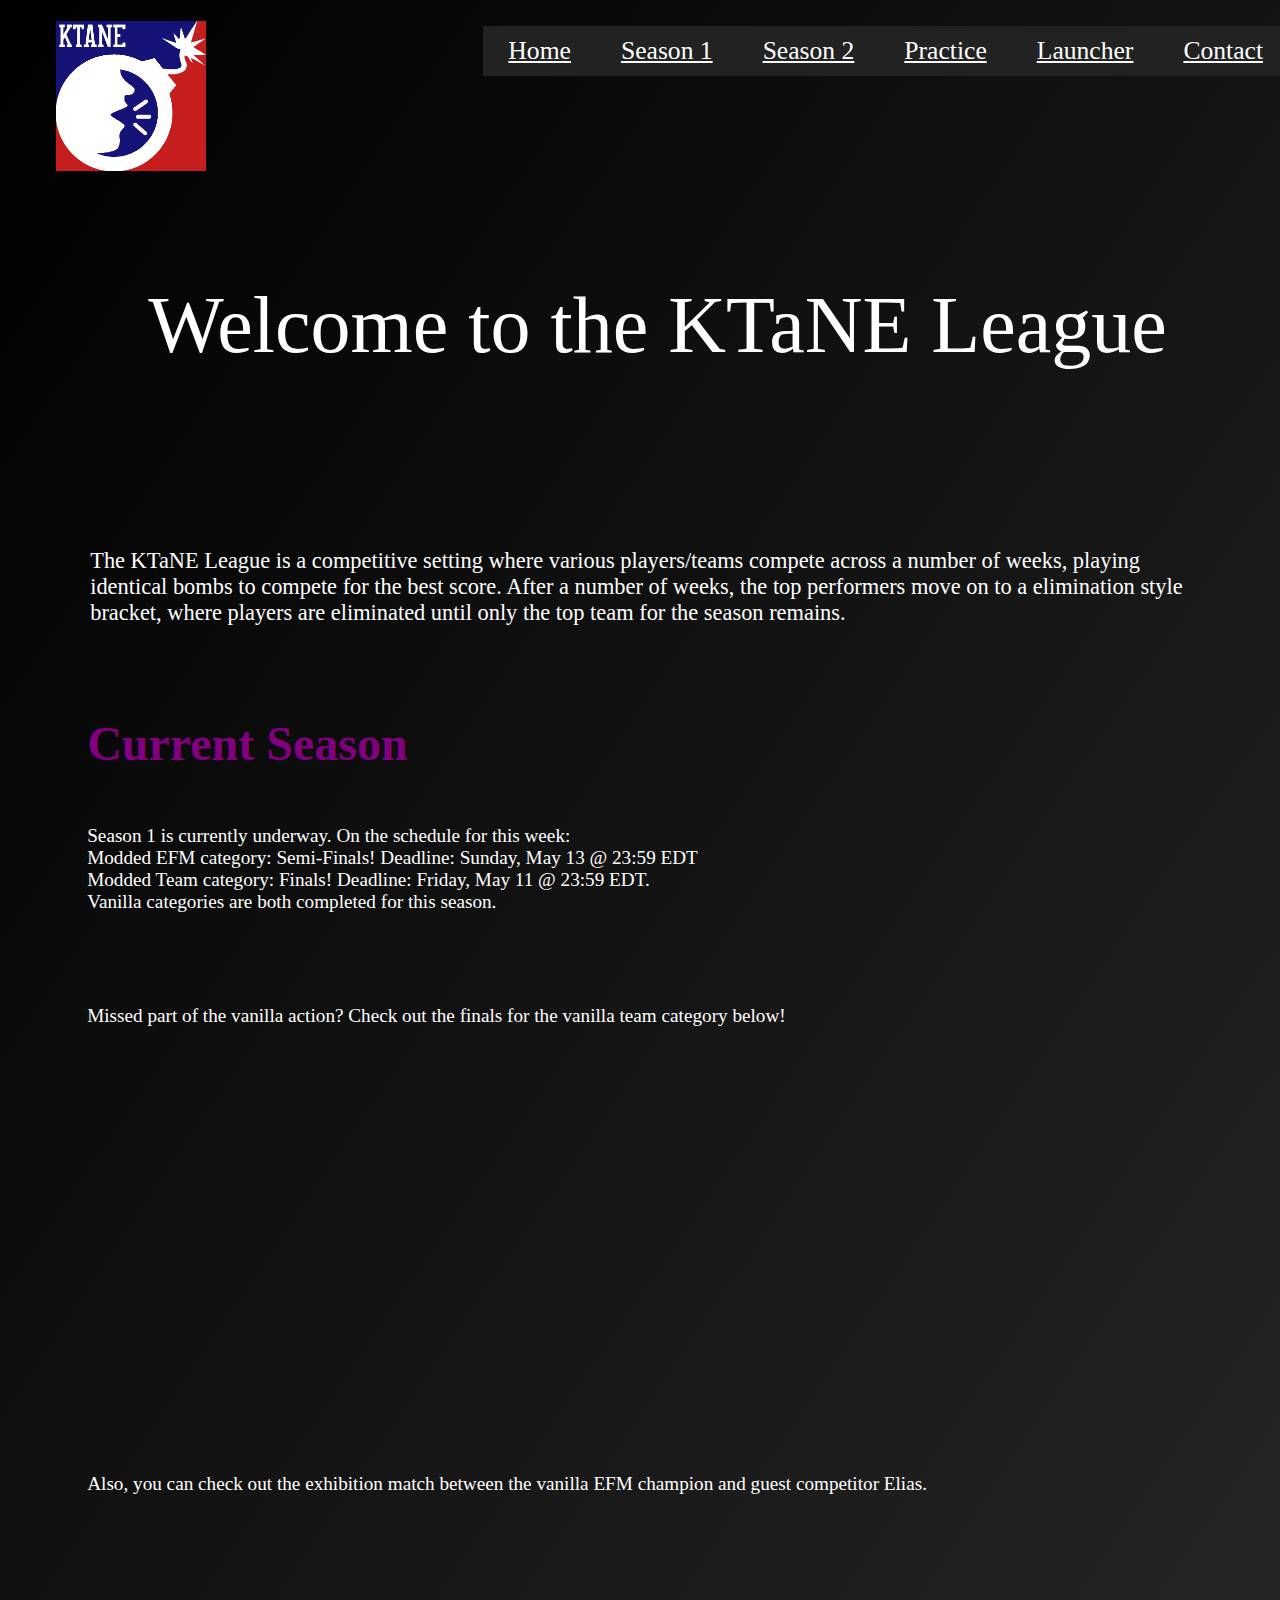
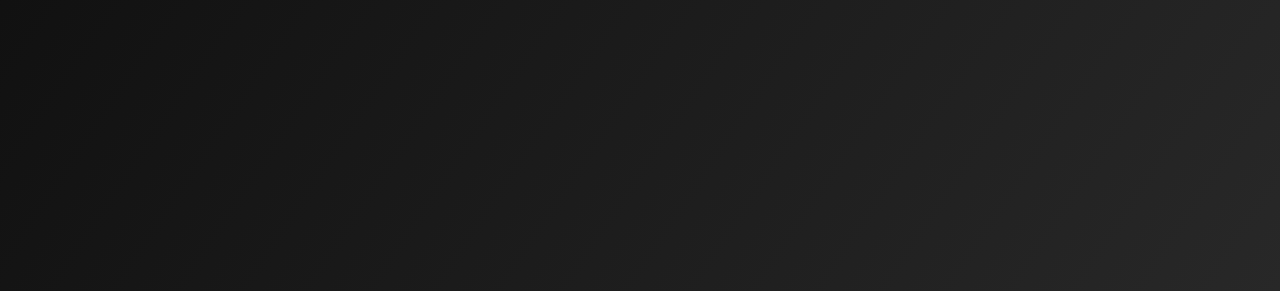
==== index.html @ 4f4e0472 "End of Week 3 updates" ====
<!DOCTYPE HTML>
<html>
	<head>
		<title>The KTaNE League</title>
		<link rel="stylesheet" href="css/style.css">
	</head>
	
	<body>
		<header>
		
			<div class="title clearfix">
				<img class="logo" src="images/logo.png" alt="Logo for the KTaNE League">
				<p class="header_text">Welcome to the KTaNE League</p>
			</div>
			<div class="nav_bar_row clearfix">
				<ul class="nav_bar">
					<li><a href="index.html">Home</a></li>
					<li><a href="#">Season 1</a></li>
					<li><a href="#">Season 2</a></li>
					<li><a href="#">Practice</a></li>
					<li><a href="#">Launcher</a></li>
					<li><a href="#">Contact</a></li>

					
				</ul>
			</div>
				
		</header>
		
	
		
		<div class="content_area">
		<br>
			<p class="main_description">
				The KTaNE League is a competitive setting where various players/teams compete across a number of weeks, playing identical bombs to compete for the best score.  After a number of weeks, the top performers move on to a elimination style bracket, where players are eliminated until only the top team for the season remains.
			</p>
		</div>
		
		<div id="current_season" class="content_area">
			<h1>Current Season</h1>
		    <p class="basic_text"> 
                <br>Season 1 is currently underway.  On the schedule for this week:
                <br>Modded EFM category:  Semi-Finals!  Deadline: Sunday, May 13 @ 23:59 EDT
                <br>Modded Team category:  Finals!  Deadline: Friday, May 11 @ 23:59 EDT.
                <br>Vanilla categories are both completed for this season.
                <br>
			</p>
		</div>
		<div class="content_area column">
			<p class="basic_text">	
                <br>Missed part of the vanilla action?  Check out the finals for the vanilla team category below!
                <br><div width="100%"><br><iframe width="560" height="315" src="https://www.youtube.com/embed/-ssf8RWIZsE" frameborder="0" allow="autoplay; encrypted-media" allowfullscreen></iframe></div>
            </p>
		</div>
		<div class="content_area column">
		    <p class="basic_text">
                <br>Also, you can check out the exhibition match between the vanilla EFM champion and guest competitor Elias.
                <br><div width="100%"><br><iframe width="560" height="315" src="https://www.youtube.com/embed/R4anxIkqo30" frameborder="0" allow="autoplay; encrypted-media" allowfullscreen></iframe></div>
		    </p>
		</div> <!--End of current_season-->
		
	</body>
	
</html>
---- css/style.css ----
/* Frequently Used */

* {
	box-sizing: border-box;
}

body {
	background: linear-gradient(to bottom right, rgb(0,0,0), rgb(40,40,40));
}

h1 {
	font-size: 3rem;
	color: purple;
}

/* Style for classes. */
.main_description {
	color: white;
	font-size: 1.4rem;
	padding: 3px;
}

.title {
	font-size: 5rem;
	padding: 3px 3px 3% 3%;
	color: white;
	text-align: left;
	vertical-align: left;
	position: relative;
	width: 100%;
	}

.header_text {
	text-align: center;
}	
	
.basic_text {
	font-size: 1.2rem;
	color:white;

}

.nav_bar {
	Color: white;
	font-size: 1.6rem;
	float: right;
	text-align: center;
}

.nav_bar a {
	padding: 10px 25px;
	color: #ffffff;
	display: block;
	background: #222222;
}

li {
	list-style-type: none;
	margin: 
	}

/* Style for images */
.logo {
	width: 150px;
	height: 150px;
	margin: 10px;
	position: relative;
	left: 0;
}

/* Containers */
.content_area {
	padding: 1em 1em;
}



/* Media Queries */
@media (min-width: 769px) {
	.content_area {
		width: 90%;
		margin: 0 auto;
	}
	
	.nav_bar li {
		float: left;
	}
	
	.clearfix::after {
		content: "";
		display: table;
		clear: both;
	}
	
	.nav_bar_row {
		position: fixed;
		width: 100%;
		top: 0;
		
}

@media (min-width: 1000px) {
	.content_area {
		width: 90%;
		margin: 0 auto;
	}
	
	.nav_bar li {
		float: left;
	}
	
	.clearfix::after {
		content: "";
		display: table;
		clear: both;
	}
	
	.nav_bar_row {
		position: fixed;
		width: 100%;
		top: 0;
	
}

@media (min-width: 1350px) {
	
	.column {
		display: inline-block;
		width: 50%;
		margin-right: -4px;
		vertical-align: bottom;
		padding: 0 2em;
	}
	
	.logo {
		position:absolute;
		left: 0;
	}
	
	
}

	.clearfix::after {
		content: "";
		display: table;
		clear: both;
	}
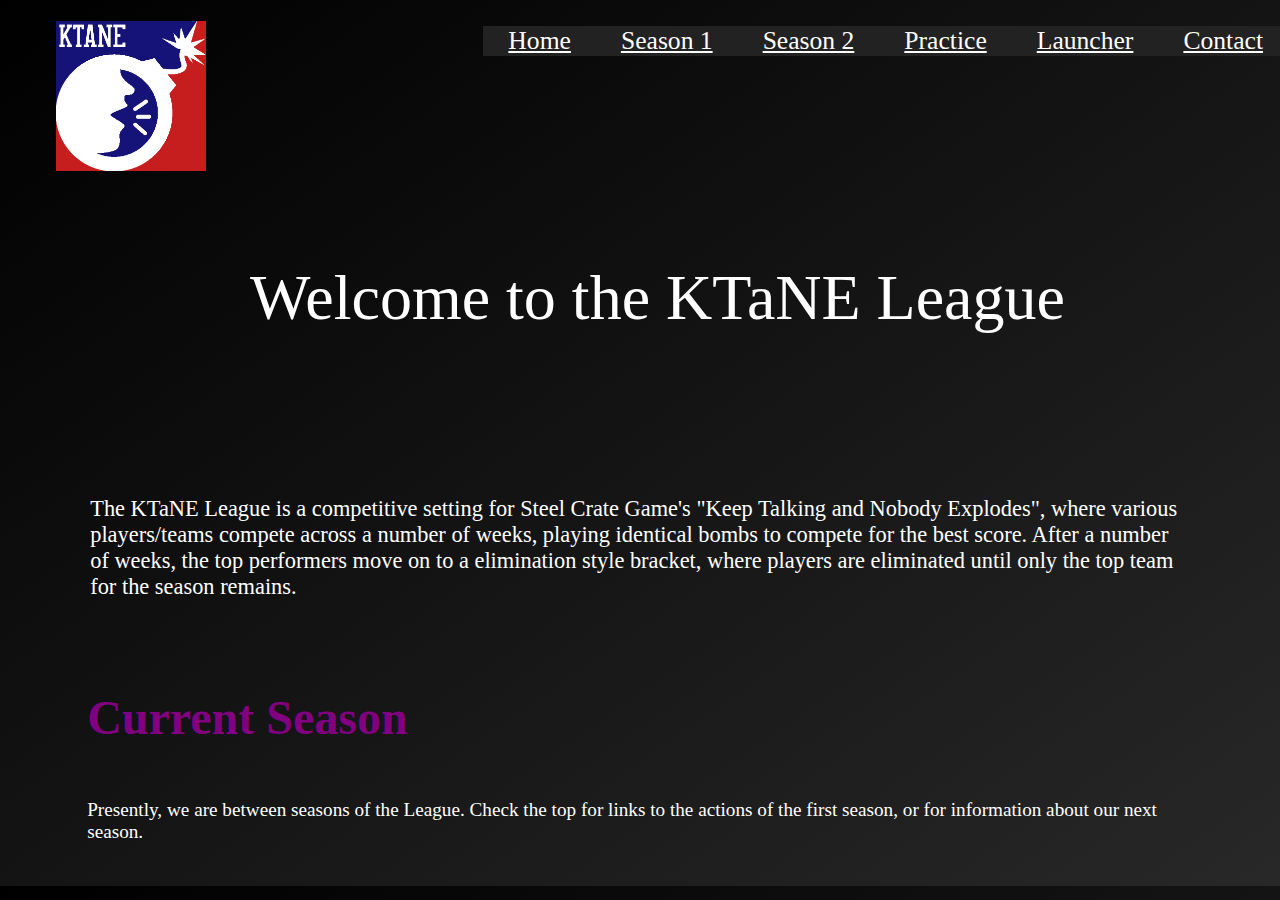
==== commit 55c836f3: "Got practice working, as well as tweaked the season stuffs" ====
--- a/index.html
+++ b/index.html
@@ -15,11 +15,11 @@
 			<div class="nav_bar_row clearfix">
 				<ul class="nav_bar">
 					<li><a href="index.html">Home</a></li>
-					<li><a href="#">Season 1</a></li>
-					<li><a href="#">Season 2</a></li>
-					<li><a href="#">Practice</a></li>
-					<li><a href="#">Launcher</a></li>
-					<li><a href="#">Contact</a></li>
+					<li><a href="season1.html">Season 1</a></li>
+					<li><a href="season2.html">Season 2</a></li>
+					<li><a href="practice.html">Practice</a></li>
+					<li><a href="launcher.html">Launcher</a></li>
+					<li><a href="contact.html">Contact</a></li>
 
 					
 				</ul>
@@ -32,32 +32,16 @@
 		<div class="content_area">
 		<br>
 			<p class="main_description">
-				The KTaNE League is a competitive setting where various players/teams compete across a number of weeks, playing identical bombs to compete for the best score.  After a number of weeks, the top performers move on to a elimination style bracket, where players are eliminated until only the top team for the season remains.
+				The KTaNE League is a competitive setting for Steel Crate Game's "Keep Talking and Nobody Explodes", where various players/teams compete across a number of weeks, playing identical bombs to compete for the best score.  After a number of weeks, the top performers move on to a elimination style bracket, where players are eliminated until only the top team for the season remains.
 			</p>
 		</div>
 		
 		<div id="current_season" class="content_area">
 			<h1>Current Season</h1>
 		    <p class="basic_text"> 
-                <br>Season 1 is currently underway.  On the schedule for this week:
-                <br>Modded EFM category:  Semi-Finals!  Deadline: Sunday, May 13 @ 23:59 EDT
-                <br>Modded Team category:  Finals!  Deadline: Friday, May 11 @ 23:59 EDT.
-                <br>Vanilla categories are both completed for this season.
-                <br>
+				<br>Presently, we are between seasons of the League.  Check the top for links to the actions of the first season, or for information about our next season.
 			</p>
 		</div>
-		<div class="content_area column">
-			<p class="basic_text">	
-                <br>Missed part of the vanilla action?  Check out the finals for the vanilla team category below!
-                <br><div width="100%"><br><iframe width="560" height="315" src="https://www.youtube.com/embed/-ssf8RWIZsE" frameborder="0" allow="autoplay; encrypted-media" allowfullscreen></iframe></div>
-            </p>
-		</div>
-		<div class="content_area column">
-		    <p class="basic_text">
-                <br>Also, you can check out the exhibition match between the vanilla EFM champion and guest competitor Elias.
-                <br><div width="100%"><br><iframe width="560" height="315" src="https://www.youtube.com/embed/R4anxIkqo30" frameborder="0" allow="autoplay; encrypted-media" allowfullscreen></iframe></div>
-		    </p>
-		</div> <!--End of current_season-->
 		
 	</body>
 	
--- a/css/style.css
+++ b/css/style.css
@@ -1,3 +1,4 @@
+
 /* Frequently Used */
 
 * {
@@ -21,7 +22,7 @@
 }
 
 .title {
-	font-size: 5rem;
+	font-size: 3rem;
 	padding: 3px 3px 3% 3%;
 	color: white;
 	text-align: left;
@@ -40,15 +41,33 @@
 
 }
 
+.answer_font {
+	color:white;
+	font-size:1.8rem;
+}
+
+.module_buttons
+{
+	font-size: 1.4rem;
+	color:white;
+}
+
 .nav_bar {
 	Color: white;
 	font-size: 1.6rem;
 	float: right;
 	text-align: center;
+	display: inline-block;
+}
+
+.paragraph_breaks
+{
+	padding: 30px 3px;
+	
 }
 
 .nav_bar a {
-	padding: 10px 25px;
+	padding: 0px 25px;
 	color: #ffffff;
 	display: block;
 	background: #222222;
@@ -119,7 +138,11 @@
 		position: fixed;
 		width: 100%;
 		top: 0;
+	}
 	
+	.title {
+	font-size: 4rem;
+	}
 }
 
 @media (min-width: 1350px) {
@@ -137,6 +160,9 @@
 		left: 0;
 	}
 	
+	.title {
+	font-size: 5rem;
+	}
 	
 }
 
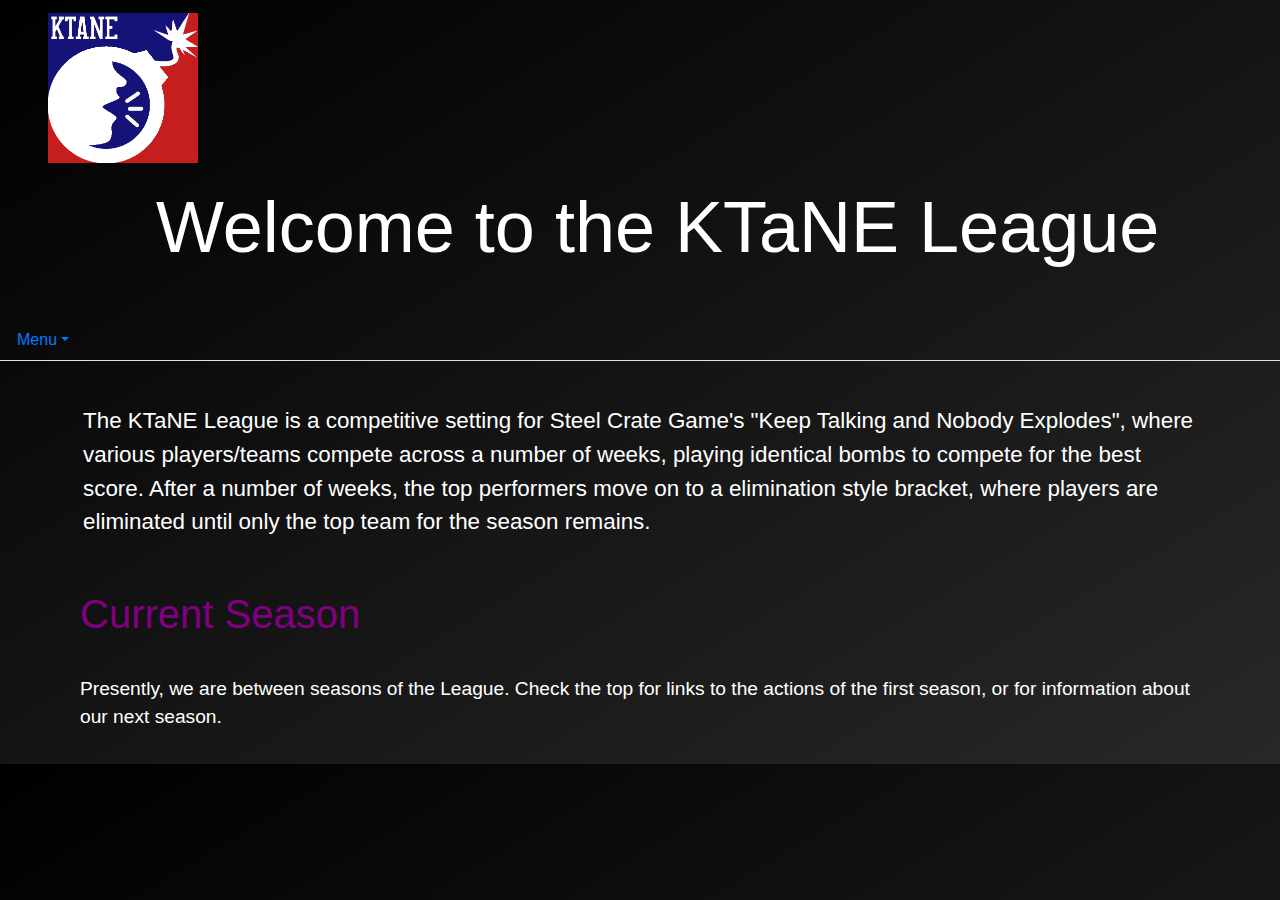
==== commit ca2f1713: "Added bootstrap, made menu into a collapsed dropdown box for easier mobile viewing (and kept it on a" ====
--- a/index.html
+++ b/index.html
@@ -1,7 +1,9 @@
 <!DOCTYPE HTML>
 <html>
+<!-- This page is designed as the start page/bootup/home page for the league information, and will contain any relevant information towards the league as a whole. -->
 	<head>
 		<title>The KTaNE League</title>
+		<link rel="stylesheet" href="https://maxcdn.bootstrapcdn.com/bootstrap/4.0.0/css/bootstrap.min.css" integrity="sha384-Gn5384xqQ1aoWXA+058RXPxPg6fy4IWvTNh0E263XmFcJlSAwiGgFAW/dAiS6JXm" crossorigin="anonymous">
 		<link rel="stylesheet" href="css/style.css">
 	</head>
 	
@@ -12,18 +14,19 @@
 				<img class="logo" src="images/logo.png" alt="Logo for the KTaNE League">
 				<p class="header_text">Welcome to the KTaNE League</p>
 			</div>
-			<div class="nav_bar_row clearfix">
-				<ul class="nav_bar">
-					<li><a href="index.html">Home</a></li>
-					<li><a href="season1.html">Season 1</a></li>
-					<li><a href="season2.html">Season 2</a></li>
-					<li><a href="practice.html">Practice</a></li>
-					<li><a href="launcher.html">Launcher</a></li>
-					<li><a href="contact.html">Contact</a></li>
-
-					
-				</ul>
-			</div>
+			<ul class="nav nav-tabs">
+				<li class="nav-item dropdown">
+					<a class="nav-link dropdown-toggle" data-toggle="dropdown" href="#" role="button" aria-haspopup="true" aria-expanded="false">Menu</a>
+					<div class="dropdown-menu">
+					<a class="dropdown-item" href="index.html">Home</a>
+					<a class="dropdown-item" href="season1.html">Season 1</a>
+					<a class="dropdown-item" href="season2.html">Season 2</a>
+					<a class="dropdown-item" href="practice.html">Practice</a>
+					<a class="dropdown-item" href="launcher.html">Launcher</a>
+					<a class="dropdown-item" href="contact.html">Contact</a>
+					</div>
+				</li>
+			</ul>
 				
 		</header>
 		
@@ -43,6 +46,10 @@
 			</p>
 		</div>
 		
+		<script src="https://code.jquery.com/jquery-3.2.1.slim.min.js" integrity="sha384-KJ3o2DKtIkvYIK3UENzmM7KCkRr/rE9/Qpg6aAZGJwFDMVNA/GpGFF93hXpG5KkN" crossorigin="anonymous"></script>
+		<script src="https://cdnjs.cloudflare.com/ajax/libs/popper.js/1.12.9/umd/popper.min.js" integrity="sha384-ApNbgh9B+Y1QKtv3Rn7W3mgPxhU9K/ScQsAP7hUibX39j7fakFPskvXusvfa0b4Q" crossorigin="anonymous"></script>
+		<script src="https://maxcdn.bootstrapcdn.com/bootstrap/4.0.0/js/bootstrap.min.js" integrity="sha384-JZR6Spejh4U02d8jOt6vLEHfe/JQGiRRSQQxSfFWpi1MquVdAyjUar5+76PVCmYl" crossorigin="anonymous"></script>
+		
 	</body>
 	
 </html>--- a/css/style.css
+++ b/css/style.css
@@ -1,5 +1,5 @@
 
-/* Frequently Used */
+/* Main Areas */
 
 * {
 	box-sizing: border-box;
@@ -7,12 +7,18 @@
 
 body {
 	background: linear-gradient(to bottom right, rgb(0,0,0), rgb(40,40,40));
+	font-family: default;
 }
 
 h1 {
-	font-size: 3rem;
+	font-size: 2.5rem;
 	color: purple;
 }
+
+li {
+	list-style-type: none;
+	}
+
 
 /* Style for classes. */
 .main_description {
@@ -21,8 +27,14 @@
 	padding: 3px;
 }
 
+.all_left {
+	display: inline-block;
+	float: left;
+	width: 75%;
+}
+
 .title {
-	font-size: 3rem;
+	font-size: 2.5rem;
 	padding: 3px 3px 3% 3%;
 	color: white;
 	text-align: left;
@@ -33,12 +45,29 @@
 
 .header_text {
 	text-align: center;
+	font-size: 3rem;
+	margin: 0;
+	padding: 0;
 }	
 	
 .basic_text {
 	font-size: 1.2rem;
 	color:white;
 
+}
+
+.paragraph_breaks
+{
+	padding: 30px 3px;
+	
+}
+
+/* Practice Sections Only */
+
+.moduleInstructions {
+	display: inline-block;
+	float: right;
+	width: 25%;
 }
 
 .answer_font {
@@ -52,6 +81,8 @@
 	color:white;
 }
 
+/* Navigation Areas */
+
 .nav_bar {
 	Color: white;
 	font-size: 1.6rem;
@@ -60,11 +91,6 @@
 	display: inline-block;
 }
 
-.paragraph_breaks
-{
-	padding: 30px 3px;
-	
-}
 
 .nav_bar a {
 	padding: 0px 25px;
@@ -73,10 +99,6 @@
 	background: #222222;
 }
 
-li {
-	list-style-type: none;
-	margin: 
-	}
 
 /* Style for images */
 .logo {
@@ -93,12 +115,39 @@
 }
 
 
-
 /* Media Queries */
 @media (min-width: 769px) {
 	.content_area {
 		width: 90%;
 		margin: 0 auto;
+	}
+
+	.header_text {
+		font-size: 4.5rem;
+	}
+	
+	.nav_bar li {
+		float: left;
+	}
+	
+	.nav_bar_row {
+		position: fixed;
+		width: 100%;
+		top: 0;
+	}
+
+}
+
+@media (min-width: 1000px) {
+	.content_area {
+		width: 90%;
+		margin: 0 auto;
+	}
+	
+	.nav_bar_row {
+		position: fixed;
+		width: 100%;
+		top: 0;
 	}
 	
 	.nav_bar li {
@@ -111,37 +160,8 @@
 		clear: both;
 	}
 	
-	.nav_bar_row {
-		position: fixed;
-		width: 100%;
-		top: 0;
-		
-}
-
-@media (min-width: 1000px) {
-	.content_area {
-		width: 90%;
-		margin: 0 auto;
-	}
-	
-	.nav_bar li {
-		float: left;
-	}
-	
-	.clearfix::after {
-		content: "";
-		display: table;
-		clear: both;
-	}
-	
-	.nav_bar_row {
-		position: fixed;
-		width: 100%;
-		top: 0;
-	}
-	
 	.title {
-	font-size: 4rem;
+		font-size: 4rem;
 	}
 }
 
@@ -166,9 +186,8 @@
 	
 }
 
-	.clearfix::after {
+.clearfix::after {
 		content: "";
 		display: table;
 		clear: both;
-	}
-
+	}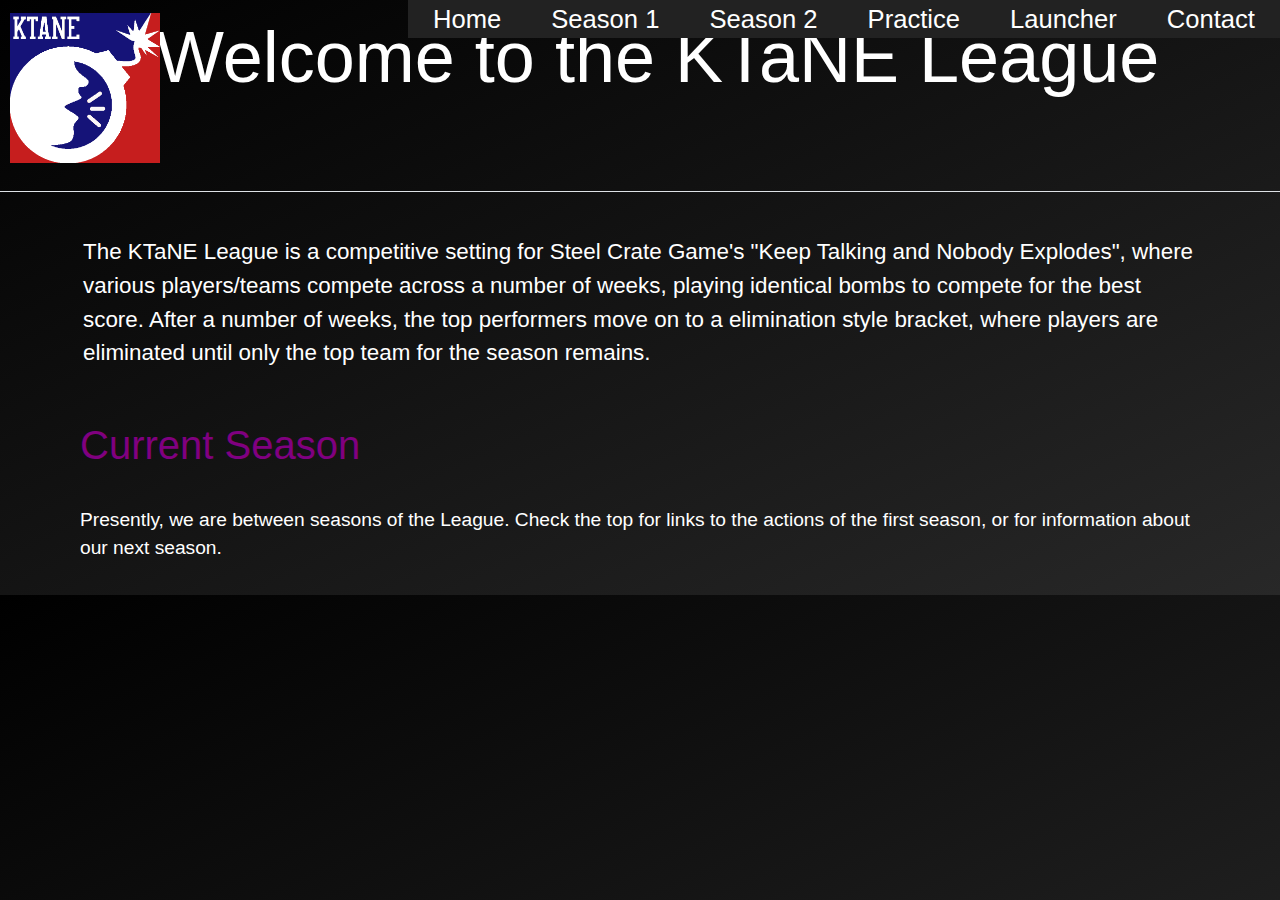
==== commit e0db29fa: "Menu changes" ====
--- a/index.html
+++ b/index.html
@@ -14,19 +14,32 @@
 				<img class="logo" src="images/logo.png" alt="Logo for the KTaNE League">
 				<p class="header_text">Welcome to the KTaNE League</p>
 			</div>
-			<ul class="nav nav-tabs">
-				<li class="nav-item dropdown">
-					<a class="nav-link dropdown-toggle" data-toggle="dropdown" href="#" role="button" aria-haspopup="true" aria-expanded="false">Menu</a>
-					<div class="dropdown-menu">
-					<a class="dropdown-item" href="index.html">Home</a>
-					<a class="dropdown-item" href="season1.html">Season 1</a>
-					<a class="dropdown-item" href="season2.html">Season 2</a>
-					<a class="dropdown-item" href="practice.html">Practice</a>
-					<a class="dropdown-item" href="launcher.html">Launcher</a>
-					<a class="dropdown-item" href="contact.html">Contact</a>
+			<ul class="nav nav-tabs clearfix smallview">
+				<li class="nav-item dropdown smallview">
+					<a class="nav-link dropdown-toggle smallview" data-toggle="dropdown" href="#" role="button" aria-haspopup="true" aria-expanded="false">Menu</a>
+					<div class="dropdown-menu smallview">
+					<a class="dropdown-item smallview" href="index.html">Home</a>
+					<a class="dropdown-item smallview" href="season1.html">Season 1</a>
+					<a class="dropdown-item smallview" href="season2.html">Season 2</a>
+					<a class="dropdown-item smallview" href="practice.html">Practice</a>
+					<a class="dropdown-item smallview" href="launcher.html">Launcher</a>
+					<a class="dropdown-item smallview" href="contact.html">Contact</a>
 					</div>
 				</li>
 			</ul>
+			<ul class="nav nav-tabs clearfix bigview">
+			<div class="nav_bar_row clearfix  bigview">
+				<ul class="nav_bar  bigview">
+					<li class="bigview"><a href="index.html">Home</a></li>
+					<li class="bigview"><a href="season1.html">Season 1</a></li>
+					<li class="bigview"><a href="season2.html">Season 2</a></li>
+					<li class="bigview"><a href="practice.html">Practice</a></li>
+					<li class="bigview"><a href="launcher.html">Launcher</a></li>
+					<li class="bigview"><a href="contact.html">Contact</a></li>
+
+					
+				</ul>
+			</div>
 				
 		</header>
 		
--- a/css/style.css
+++ b/css/style.css
@@ -78,7 +78,7 @@
 .module_buttons
 {
 	font-size: 1.4rem;
-	color:white;
+	color:grey;
 }
 
 /* Navigation Areas */
@@ -97,6 +97,10 @@
 	color: #ffffff;
 	display: block;
 	background: #222222;
+}
+
+.bigview {
+	visibility: hidden;
 }
 
 
@@ -136,9 +140,10 @@
 		top: 0;
 	}
 
-}
-
-@media (min-width: 1000px) {
+	
+}
+
+@media (min-width: 900px) {
 	.content_area {
 		width: 90%;
 		margin: 0 auto;
@@ -165,7 +170,7 @@
 	}
 }
 
-@media (min-width: 1350px) {
+@media (min-width: 1100px) {
 	
 	.column {
 		display: inline-block;
@@ -174,6 +179,14 @@
 		vertical-align: bottom;
 		padding: 0 2em;
 	}
+
+	.bigview {
+		visibility: visible;
+	}
+	
+	.smallview {
+		visibility: hidden;
+	}
 	
 	.logo {
 		position:absolute;
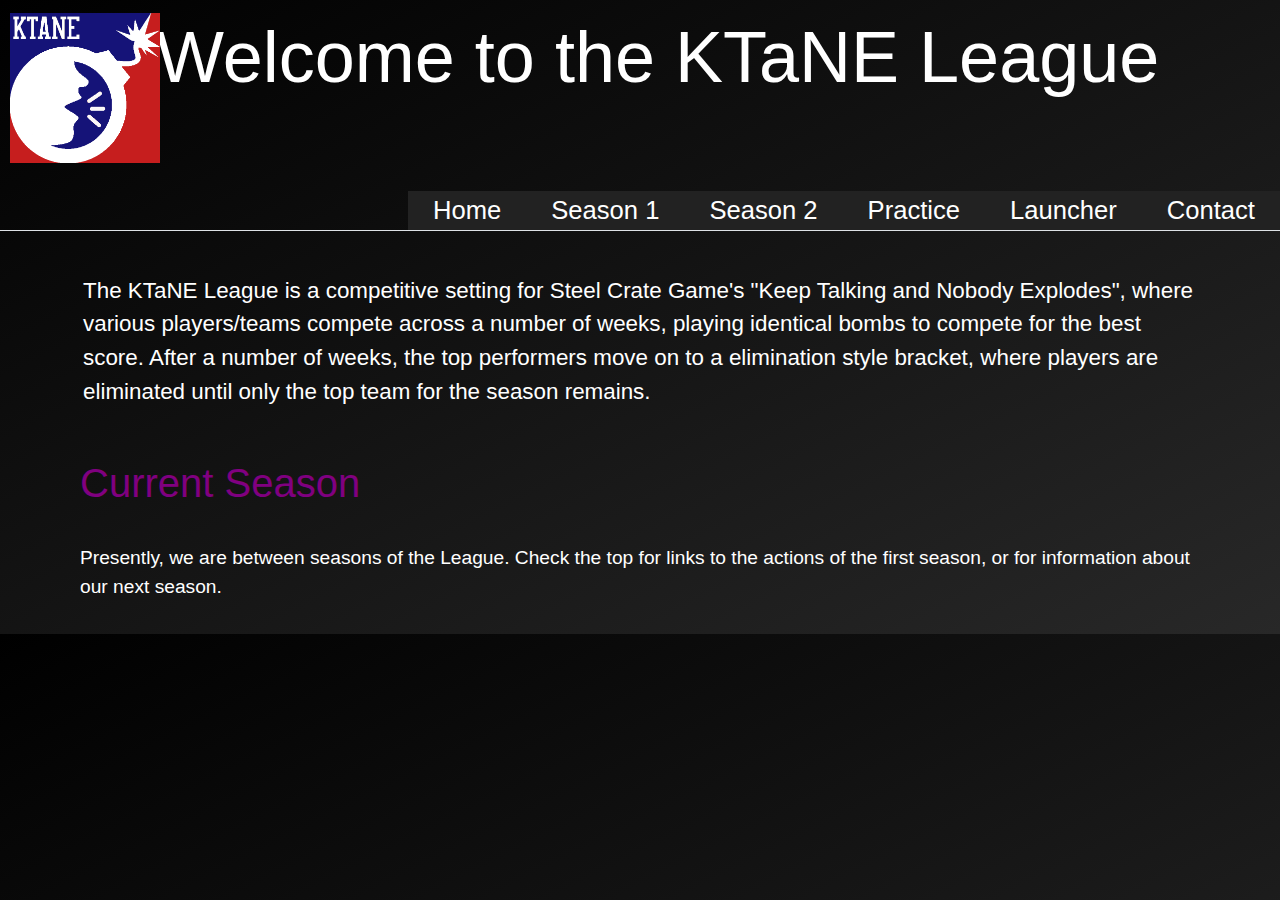
==== commit b89bd646: "Minor fixes/changes" ====
--- a/index.html
+++ b/index.html
@@ -3,6 +3,7 @@
 <!-- This page is designed as the start page/bootup/home page for the league information, and will contain any relevant information towards the league as a whole. -->
 	<head>
 		<title>The KTaNE League</title>
+		<link rel="icon" href="images/mini.png">
 		<link rel="stylesheet" href="https://maxcdn.bootstrapcdn.com/bootstrap/4.0.0/css/bootstrap.min.css" integrity="sha384-Gn5384xqQ1aoWXA+058RXPxPg6fy4IWvTNh0E263XmFcJlSAwiGgFAW/dAiS6JXm" crossorigin="anonymous">
 		<link rel="stylesheet" href="css/style.css">
 	</head>
--- a/css/style.css
+++ b/css/style.css
@@ -101,6 +101,7 @@
 
 .bigview {
 	visibility: hidden;
+	position: absolute;
 }
 
 
@@ -182,6 +183,7 @@
 
 	.bigview {
 		visibility: visible;
+		position: relative;
 	}
 	
 	.smallview {
